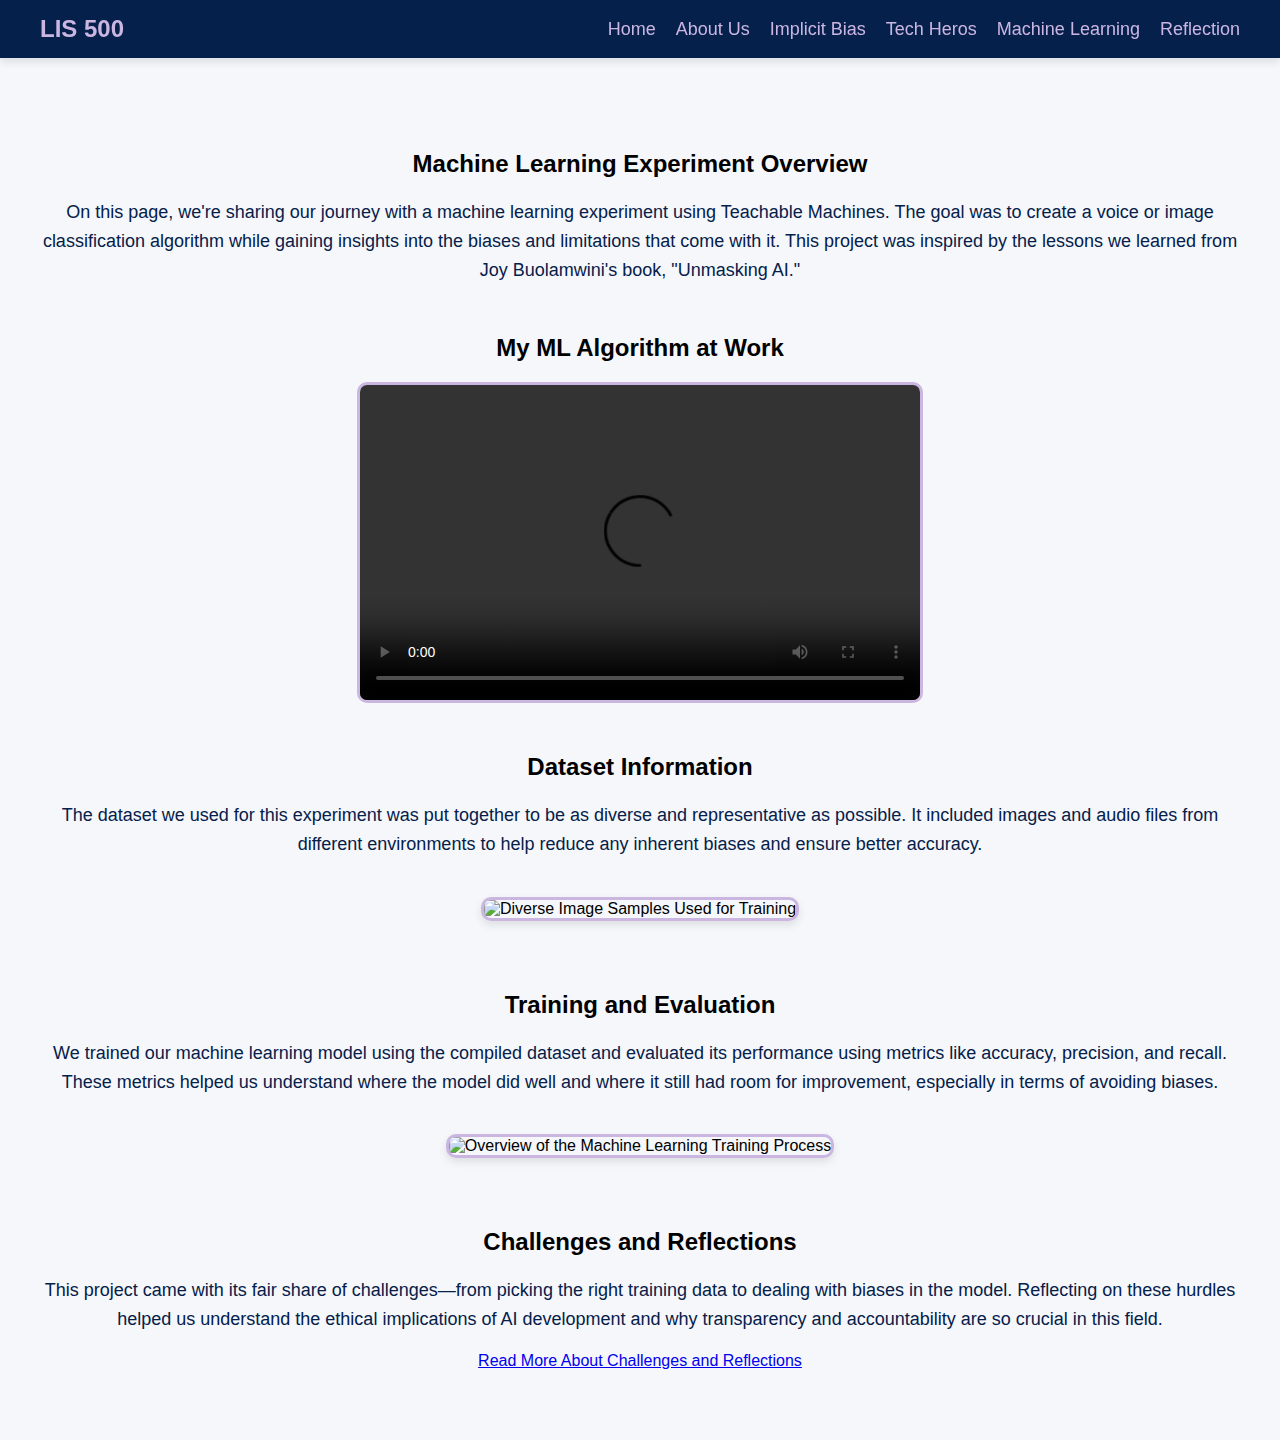
==== machinelearning.html @ 18836d21 "Add files via upload" ====
<!DOCTYPE html>
<html lang="en">
<head>
    <!-- Meta information and linking to CSS file -->
    <meta charset="UTF-8">
    <meta name="viewport" content="width=device-width, initial-scale=1.0">
    <title>Machine Learning Experiment</title>
    <link rel="stylesheet" href="stylepage.css">
</head>
<body>

<header class="custom-nav-bar">
    <nav class="custom-nav-links">
        <div class="nav-logo">
            <span class="nav-logo-link">LIS 500</span>
        </div>
        <div class="nav-menu">
            <a href="index.html">Home</a>
            <div class="dropdown">
                <a href="#">About Us</a>
                <div class="dropdown-content">
                    <a href="abbie.html">Abbie</a>
                    <a href="malak.html">Malak</a>
                    <a href="victoria.html">Victoria</a>
                </div>
            </div>
            <a href="implicit_bias.html">Implicit Bias</a>
            <a href="techheros.html">Tech Heros</a>
            <a href="machinelearning.html">Machine Learning</a>
            <a href="reflection.html" class="active">Reflection</a>
        </div>
    </nav>
</header>

<!-- Main content area for the Machine Learning Experiment page -->
<div id="machine-learning-page" class="ml-page-container">
    <!-- Section explaining the machine learning experiment overview -->
    <div class="section ml-overview-section">
        <div class="ml-text-content">
            <h2>Machine Learning Experiment Overview</h2>
            <p>
                On this page, we're sharing our journey with a machine learning experiment using Teachable Machines. The goal was to create a voice or image classification algorithm while gaining insights into the biases and limitations that come with it. This project was inspired by the lessons we learned from Joy Buolamwini's book, "Unmasking AI."
            </p>
        </div>
    </div>

    <!-- Embedded Video of ML Algorithm at Work -->
    <div class="section video-section">
        <h2>My ML Algorithm at Work</h2>
        <div class="video-container">
            <video width="560" height="315" controls>
                <source src="ML_Demonstration.mov" type="video/mp4">
                Your browser does not support the video tag.
            </video>
        </div>
    </div>

    <!-- Dataset Section with Image Example -->
    <div class="section dataset-section">
        <h2>Dataset Information</h2>
        <p>
            The dataset we used for this experiment was put together to be as diverse and representative as possible. It included images and audio files from different environments to help reduce any inherent biases and ensure better accuracy.
        </p>
        <img src="MI_Image_Examples.png" alt="Diverse Image Samples Used for Training" class="dataset-image">
    </div>

    <!-- Training and Evaluation Section with Image of Training Process -->
    <div class="section training-section">
        <h2>Training and Evaluation</h2>
        <p>
            We trained our machine learning model using the compiled dataset and evaluated its performance using metrics like accuracy, precision, and recall. These metrics helped us understand where the model did well and where it still had room for improvement, especially in terms of avoiding biases.
        </p>
        <img src="ML_Training.png" alt="Overview of the Machine Learning Training Process" class="training-image">

    </div>

    <!-- Challenges and Reflections Section -->
    <div class="section challenges-section">
        <h2>Challenges and Reflections</h2>
        <p>
            This project came with its fair share of challenges—from picking the right training data to dealing with biases in the model. Reflecting on these hurdles helped us understand the ethical implications of AI development and why transparency and accountability are so crucial in this field.
        </p>
        <a href="reflection.html" class="resources-link">Read More About Challenges and Reflections</a>
    </div>
</div>

</body>
</html>
---- stylepage.css ----
/* stylepage.css - shared CSS for all HTML pages */

/* General Reset and Body Styles */
html, body {
    height: 100%;
    margin: 0;
    padding: 0;
    box-sizing: border-box;
    font-family: 'Montserrat', sans-serif;
    background-color: #f5f7fa;
}

/* Custom Navigation Bar Styling */
.custom-nav-bar {
    background-color: #05204A;
    width: 100%;
    padding: 15px 0;
    position: fixed;
    top: 0;
    z-index: 1000;
    box-shadow: 0 4px 8px rgba(0, 0, 0, 0.1);
}

/* Custom Navigation Links Container */
.custom-nav-links {
    display: flex;
    justify-content: space-between; /* Space between left and right sections */
    align-items: center;
    max-width: 1200px;
    margin: auto;
    padding: 0 20px;
}

/* Logo Link (LIS 500) */
.nav-logo-link {
    color: #CBB6E2;
    text-decoration: none;
    font-size: 24px; /* Larger font size to make it stand out */
    font-weight: bold;
}

/* Navigation Menu */
.nav-menu {
    display: flex;
    gap: 20px;  /* Adds space between each menu item */
}

/* Navigation Links Styling */
.nav-menu a {
    color: #CBB6E2;
    text-decoration: none;
    font-size: 18px;
    font-weight: 500;
    transition: color 0.3s;
}

.nav-menu a:hover {
    color: #E1E2EF;
    border-bottom: 2px solid #E1E2EF; /* Underline effect on hover */
}

/* Dropdown Menu Styling */
.dropdown {
    position: relative;
}

.dropdown-content {
    display: none;
    position: absolute;
    top: 100%;
    left: 0;
    background-color: #05204A;
    padding: 10px 0;
    box-shadow: 0 4px 8px rgba(0, 0, 0, 0.1);
}

.dropdown-content a {
    padding: 10px 20px;
    display: block;
    text-align: left;
    color: #E1E2EF;
    text-decoration: none;
}

.dropdown:hover .dropdown-content {
    display: block;
}

/* Content Container Styles */
.content-container {
    padding: 100px 20px 20px;
    max-width: 1200px;
    margin: 0 auto;
}

/* Page Titles */
.page-title {
    text-align: center;
    font-size: 36px;
    font-weight: bold;
    color: #05204A;
    margin-bottom: 30px;
}

/* Content Box Styling */
.content-box {
    background-color: white;
    padding: 30px;
    border-radius: 10px;
    box-shadow: 0 4px 8px rgba(0, 0, 0, 0.1);
    margin-bottom: 40px;
    max-width: 800px;
    margin: 0 auto 40px auto;
    text-align: center;
}

.center-box {
    text-align: center;
}

/* Typography for Paragraphs */
p {
    font-size: 18px;
    color: #05204A;
    line-height: 1.6;
}

/* Hero Image Styling */
.hero-image {
    max-width: 100%;
    height: auto;
    border-radius: 8px;
    margin-bottom: 20px;
    box-shadow: 0 4px 8px rgba(0, 0, 0, 0.1);
    padding: 15px;
}

/* Grid Container for Tech Heroes Page */
.grid-container {
    display: grid;
    grid-template-columns: repeat(auto-fit, minmax(300px, 1fr));
    gap: 20px;
    padding: 20px;
}

/* Machine Learning Page Specific Styles */
.ml-page-container {
    padding: 100px 20px 20px;
    max-width: 1200px;
    margin: 0 auto;
}

/* Section Styling */
.section {
    margin: 50px 0;
    width: 100%;
    text-align: center;
}

/* Embedded Video Styling */
.video-container {
    display: flex;
    justify-content: center;
    margin: 20px 0;
}

video {
    border: 3px solid #CBB6E2;
    border-radius: 10px;
    max-width: 100%;
    height: auto;
}

/* Dataset Image and Training Image Styles */
.dataset-image, .training-image {
    max-width: 100%;
    height: auto;
    margin: 20px auto;
    border: 3px solid #CBB6E2;
    border-radius: 10px;
    box-shadow: 0 4px 8px rgba(0, 0, 0, 0.1);
}

/* Responsive Design */
@media (max-width: 768px) {
    .nav-links {
        flex-direction: column;
        gap: 10px;
        background-color: #05204A;
        padding: 10px 0;
    }

    .page-title {
        font-size: 32px;
    }

    .hero-profile {
        margin-bottom: 20px;
    }

    .content-box {
        width: 90%;
    }
    
    .ml-page-container {
        max-width: 90%;
        padding-top: 100px;
    }
}

@media (max-width: 500px) {
    .nav-links {
        font-size: 16px;
    }

    .page-title {
        font-size: 28px;
    }

    .content-box {
        padding: 20px;
    }
}

/* General Styles for About Us Pages */
.about-container {
    max-width: 800px;  /* Adjust this value as needed */
    margin: 0 auto;  /* Center content horizontally */
    padding: 100px 20px;  /* Adjust top padding to avoid overlapping with the header */
    text-align: center;  /* Center all content in the container */
}

/* Profile Image Styling */
.profile-photo {
    display: block;
    margin: 20px auto;  /* Center the image */
    border-radius: 10px;  /* Optional: Rounded corners */
    box-shadow: 0 4px 8px rgba(0, 0, 0, 0.1);  /* Add a subtle shadow */
}

/* Text Content for About Us Pages */
.about-container p {
    font-size: 18px;
    color: #05204A;
    line-height: 1.6;
    margin-top: 20px;  /* Add spacing above text */
}
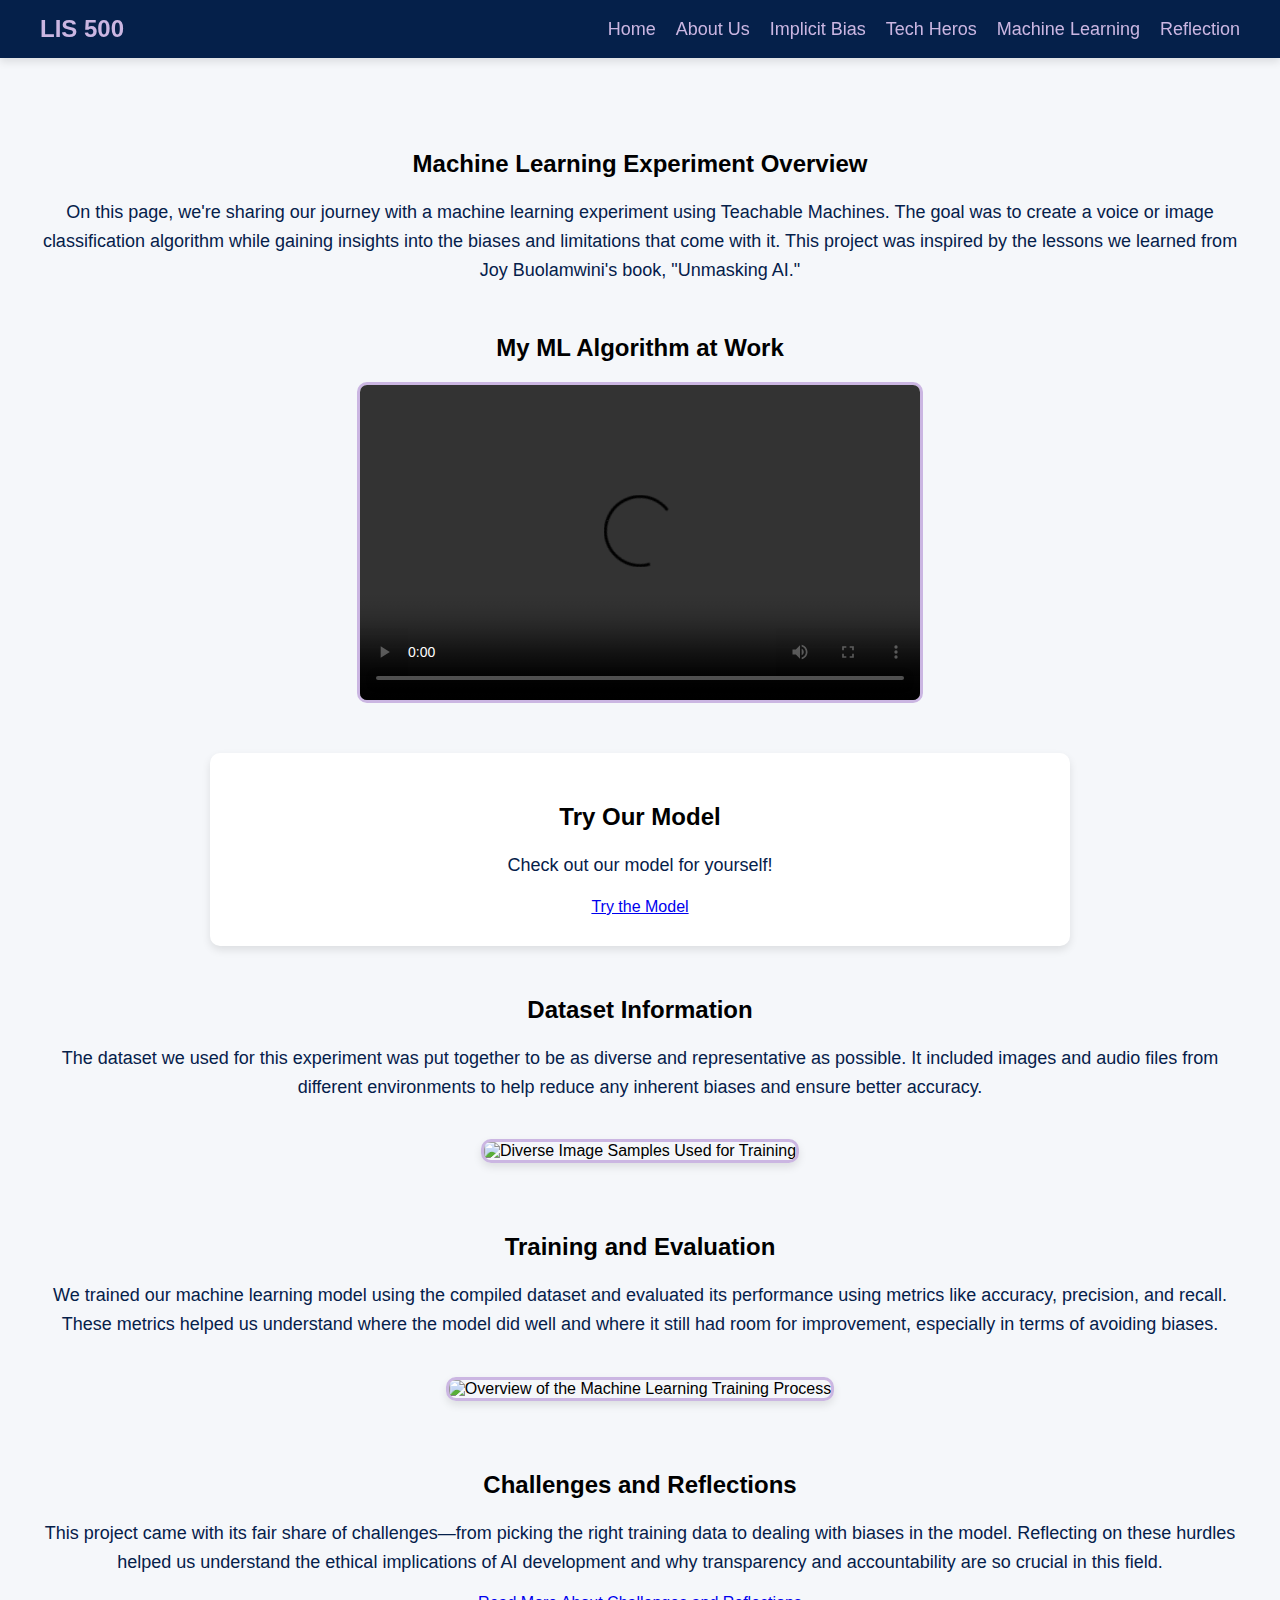
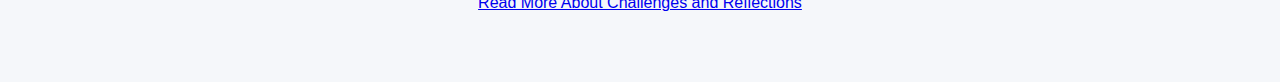
==== commit 6842598e: "Add files via upload" ====
--- a/machinelearning.html
+++ b/machinelearning.html
@@ -55,6 +55,14 @@
         </div>
     </div>
 
+    <div class="content-box">
+        <h2>Try Our Model</h2>
+        <p>
+            Check out our model for yourself!
+        </p>
+        <a href="https://editor.p5js.org/vbengry/full/kz-ucR2bo" class="resources-link"> Try the Model</a>
+    </div>
+
     <!-- Dataset Section with Image Example -->
     <div class="section dataset-section">
         <h2>Dataset Information</h2>
